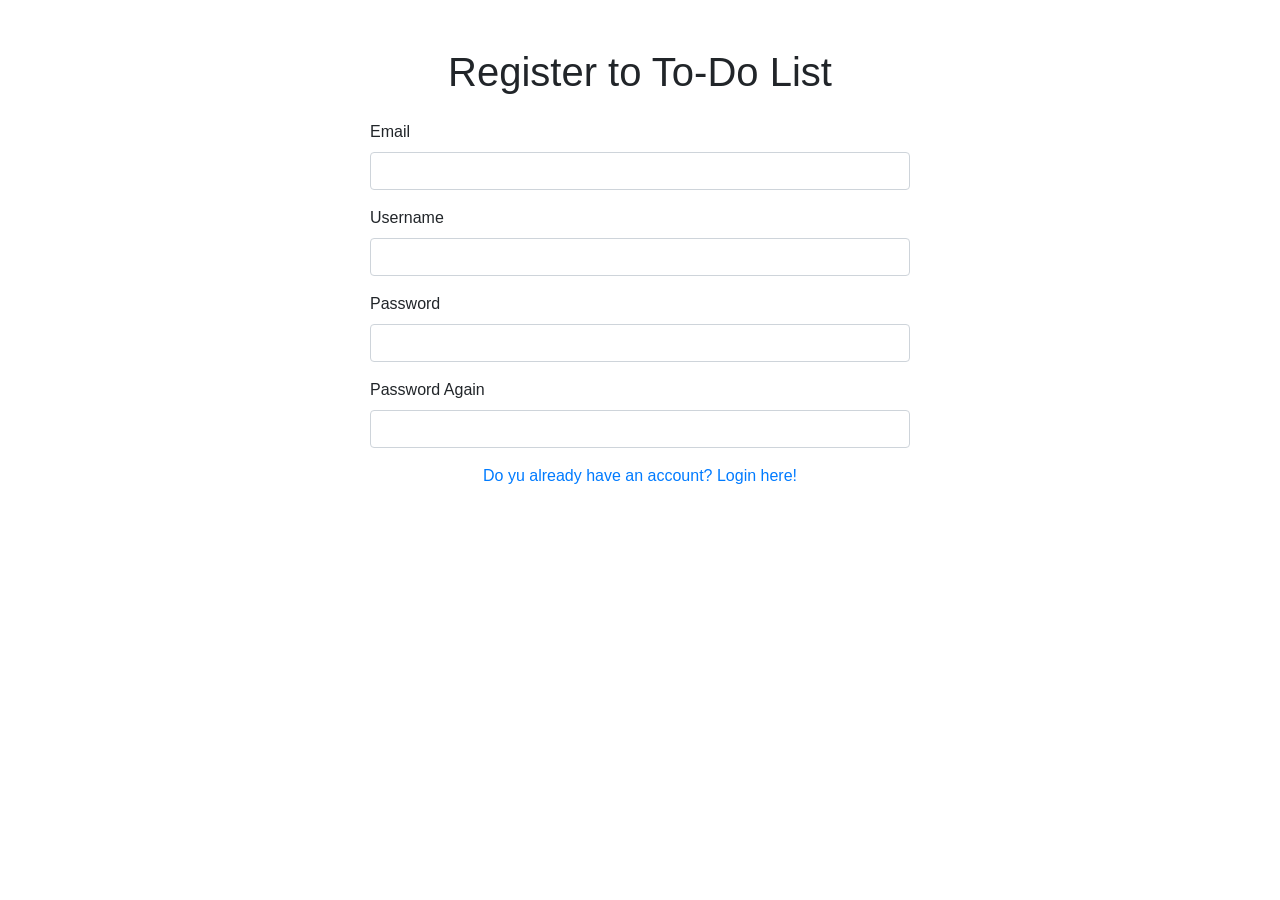
==== register.html @ b9dce9d7 "added register" ====
<!DOCTYPE html>
<html lang="en">
<head>
    <meta charset="UTF-8">
    <meta name="viewport" content="width=device-width, initial-scale=1.0">
    <title>Login - To-Do List</title>
    <link href="https://maxcdn.bootstrapcdn.com/bootstrap/4.5.2/css/bootstrap.min.css" rel="stylesheet">
</head>
</head>
<body>
    <div class="container mt-5">
        <h1 class="text-center">Register to To-Do List</h1>
        <div class="row justify-content-center mt-4">
            <div class="col-md-6">
                <form id="login-form" action="register.php" method="POST">
                    <div class="form-group">
                        <label for = 'username'>Email</label>
                        <input type="text" class="form-control" id="email" name="email">
                    </div>
                    <div class="form-group">
                        <label for = 'username'>Username</label>
                        <input type="text" class="form-control" id="username" name="username">
                    </div>
                    <div class="form-group">
                        <label for = 'username'>Password</label>
                        <input type="text" class="form-control" id="password1" name="password1">
                    </div>
                    <div class="form-group">
                        <label for = 'username'>Password Again</label>
                        <input type="text" class="form-control" id="password2" name="password2">
                    </div>
                </form>
                <div class="text-center mt-3">
                    <a href="login.html">Do yu already have an account? Login here!</a>
                </div>
            </div>
        </div>

    </div>
    <script src="https://code.jquery.com/jquery-3.5.1.slim.min.js"></script>
    <script src="https://cdn.jsdelivr.net/npm/@popperjs/core@2.9.3/dist/umd/popper.min.js"></script>
    <script src="https://stackpath.bootstrapcdn.com/bootstrap/4.5.2/js/bootstrap.min.js"></script>
</body>
</html>
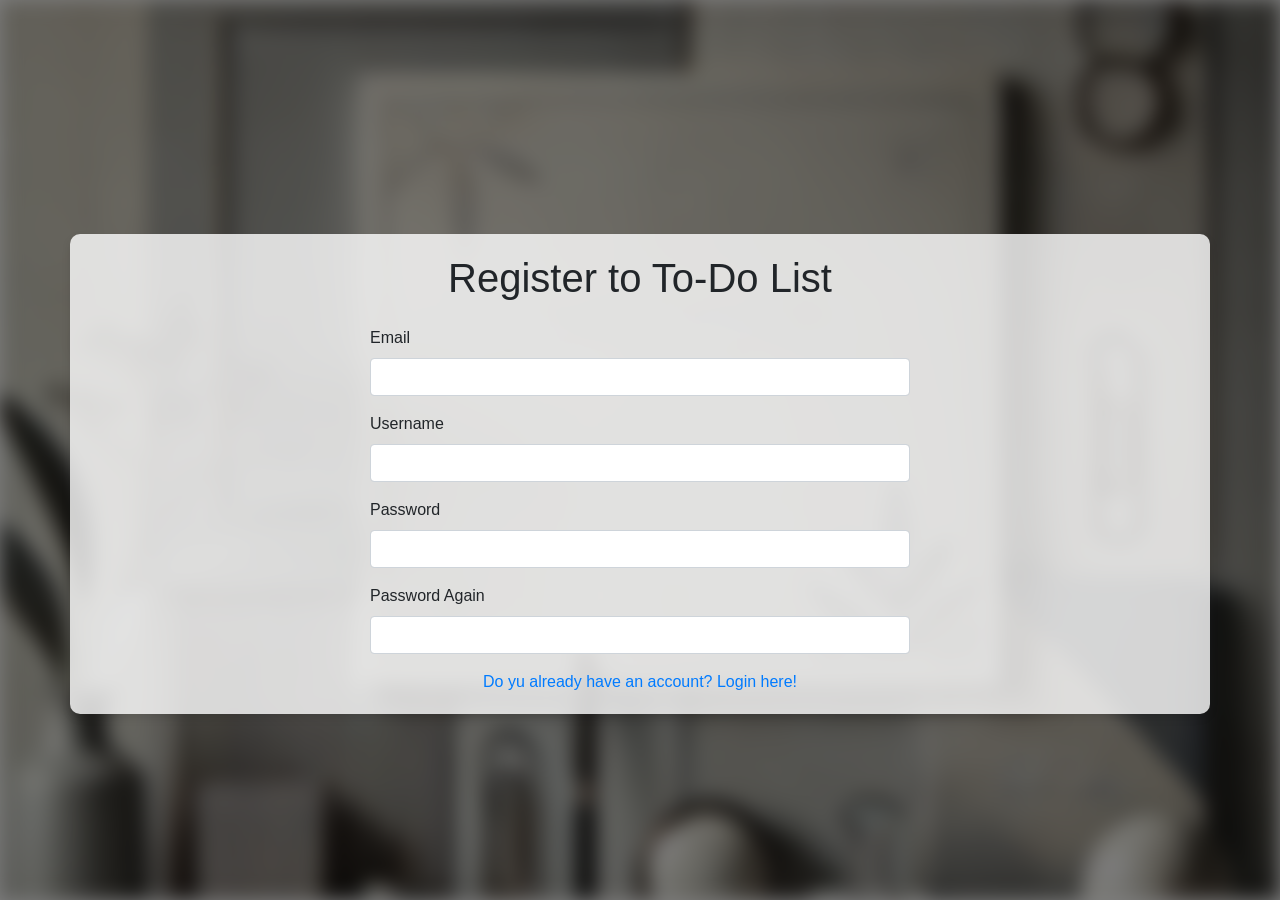
==== commit 44e8ddb9: "blur bg" ====
--- a/register.html
+++ b/register.html
@@ -4,8 +4,9 @@
     <meta charset="UTF-8">
     <meta name="viewport" content="width=device-width, initial-scale=1.0">
     <title>Login - To-Do List</title>
+    <link href = '/assets/css/styles.css' rel="stylesheet">
     <link href="https://maxcdn.bootstrapcdn.com/bootstrap/4.5.2/css/bootstrap.min.css" rel="stylesheet">
-</head>
+    
 </head>
 <body>
     <div class="container mt-5">
--- a/assets/css/styles.css
+++ b/assets/css/styles.css
@@ -0,0 +1,46 @@
+html {
+    line-height: 1.15; /* 1 */
+    -webkit-text-size-adjust: 100%; /* 2 */
+}
+body {
+    margin: 0;
+    position: relative;
+    height: 100vh;
+    display: flex;
+    align-items: center;
+    justify-content: center;
+}
+
+body::before {
+    content: "";
+    position: absolute;
+    top: 0;
+    left: 0;
+    width: 100%;
+    height: 100%;
+    background-image: url('/pics/bg/bg_login_reg.webp');
+    background-size: cover;
+    background-position: center;
+    filter: blur(10px);
+    z-index: -1;
+}
+
+body::after {
+    content: "";
+    position: absolute;
+    top: 0;
+    left: 0;
+    width: 100%;
+    height: 100%;
+    background: rgba(0, 0, 0, 0.5); /* Dark overlay */
+    z-index: -1;
+}
+
+.container {
+    position: relative;
+    z-index: 1;
+    background: rgba(255, 255, 255, 0.8); /* Semi-transparent background for form */
+    padding: 20px;
+    border-radius: 10px;
+    box-shadow: 0 4px 8px rgba(0, 0, 0, 0.1);
+}
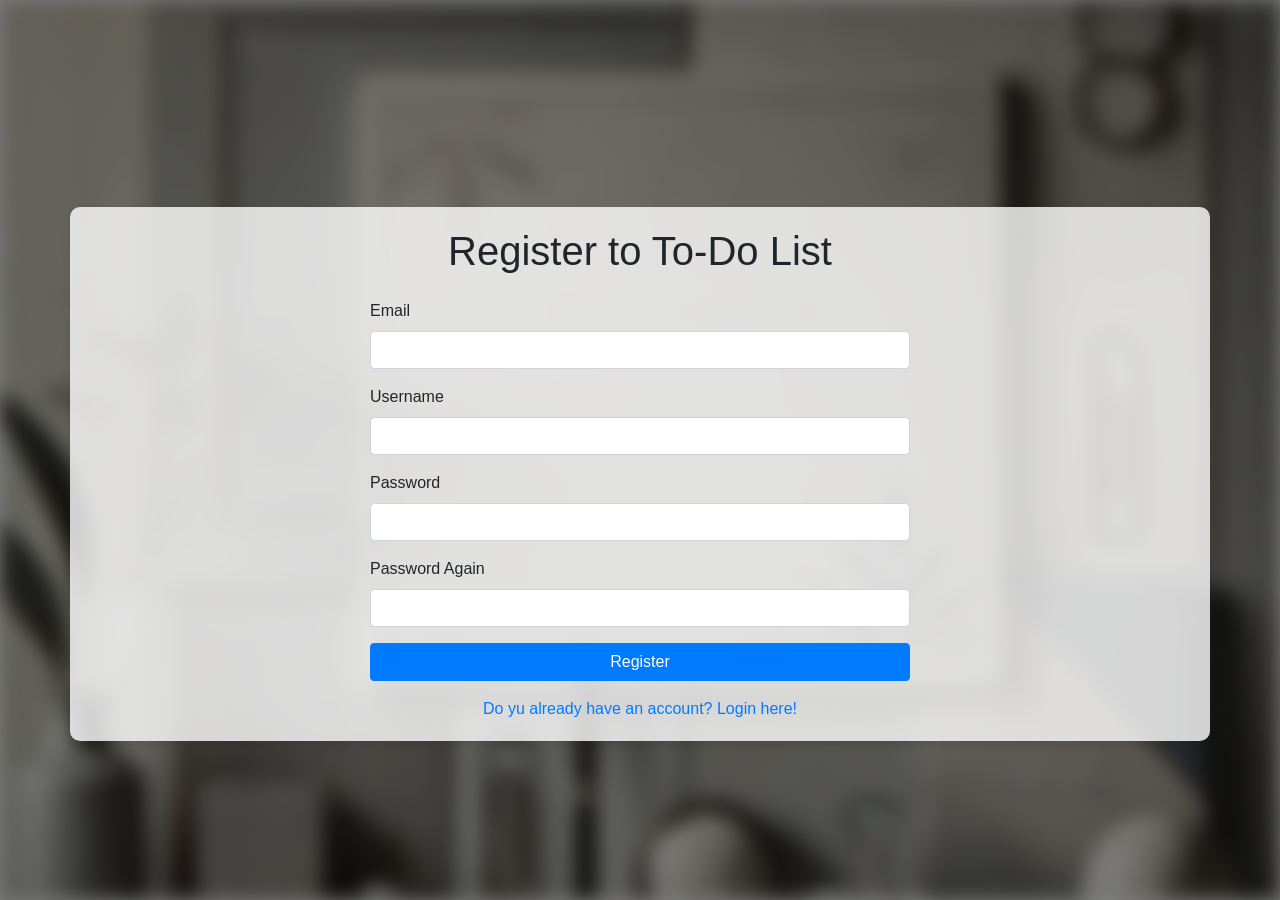
==== commit 976494c4: "register.html" ====
--- a/register.html
+++ b/register.html
@@ -31,6 +31,7 @@
                         <input type="text" class="form-control" id="password2" name="password2">
                     </div>
                 </form>
+                <button type="submit" class="btn btn-primary btn-block">Register</button>
                 <div class="text-center mt-3">
                     <a href="login.html">Do yu already have an account? Login here!</a>
                 </div>
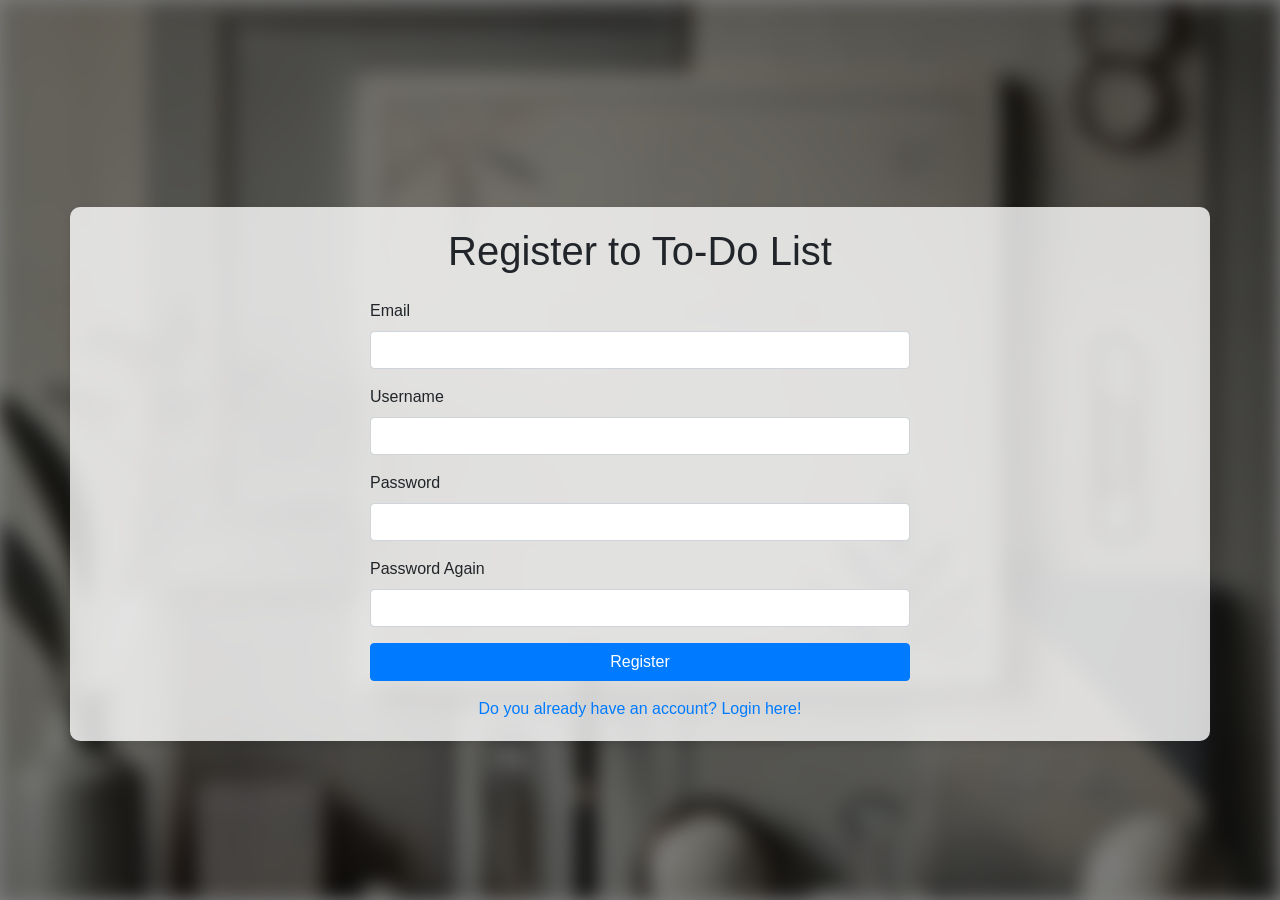
==== commit b5c1d7a0: "registerfix2" ====
--- a/register.html
+++ b/register.html
@@ -3,44 +3,42 @@
 <head>
     <meta charset="UTF-8">
     <meta name="viewport" content="width=device-width, initial-scale=1.0">
-    <title>Login - To-Do List</title>
-    <link href = '/assets/css/styles.css' rel="stylesheet">
+    <title>Register - To-Do List</title>
+    <link href='/assets/css/styles.css' rel="stylesheet">
     <link href="https://maxcdn.bootstrapcdn.com/bootstrap/4.5.2/css/bootstrap.min.css" rel="stylesheet">
-    
 </head>
 <body>
     <div class="container mt-5">
         <h1 class="text-center">Register to To-Do List</h1>
         <div class="row justify-content-center mt-4">
             <div class="col-md-6">
-                <form id="login-form" action="register.php" method="POST">
+                <form id="register-form" action="register.php" method="POST">
                     <div class="form-group">
-                        <label for = 'username'>Email</label>
-                        <input type="text" class="form-control" id="email" name="email">
+                        <label for="email">Email</label>
+                        <input type="email" class="form-control" id="email" name="email" required>
                     </div>
                     <div class="form-group">
-                        <label for = 'username'>Username</label>
-                        <input type="text" class="form-control" id="username" name="username">
+                        <label for="username">Username</label>
+                        <input type="text" class="form-control" id="username" name="username" required>
                     </div>
                     <div class="form-group">
-                        <label for = 'username'>Password</label>
-                        <input type="text" class="form-control" id="password1" name="password1">
+                        <label for="password1">Password</label>
+                        <input type="password" class="form-control" id="password1" name="password1" required>
                     </div>
                     <div class="form-group">
-                        <label for = 'username'>Password Again</label>
-                        <input type="text" class="form-control" id="password2" name="password2">
+                        <label for="password2">Password Again</label>
+                        <input type="password" class="form-control" id="password2" name="password2" required>
                     </div>
+                    <button type="submit" class="btn btn-primary btn-block">Register</button>
                 </form>
-                <button type="submit" class="btn btn-primary btn-block">Register</button>
                 <div class="text-center mt-3">
-                    <a href="login.html">Do yu already have an account? Login here!</a>
+                    <a href="login.html">Do you already have an account? Login here!</a>
                 </div>
             </div>
         </div>
-
     </div>
     <script src="https://code.jquery.com/jquery-3.5.1.slim.min.js"></script>
     <script src="https://cdn.jsdelivr.net/npm/@popperjs/core@2.9.3/dist/umd/popper.min.js"></script>
     <script src="https://stackpath.bootstrapcdn.com/bootstrap/4.5.2/js/bootstrap.min.js"></script>
 </body>
-</html>+</html>
